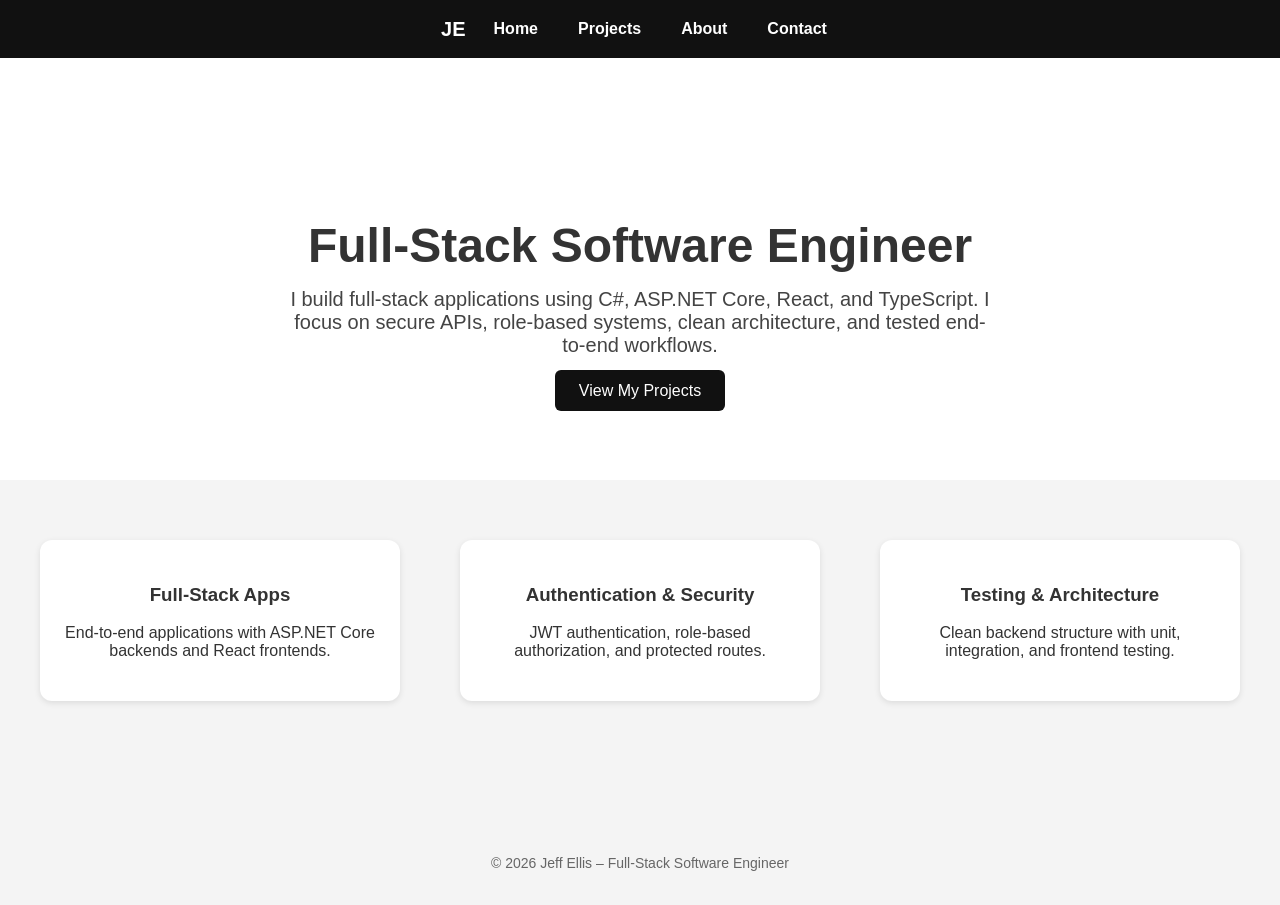
==== index.html @ 5e973299 "Init Website" ====
<!doctype html>
<html lang="en">
  <head>
    <meta charset="UTF-8" />
    <meta name="viewport" content="width=device-width, initial-scale=1.0" />
    <title>Jeff Ellis | Full-Stack Software Engineer</title>

    <link rel="icon" type="image/x-icon" href="favicon.ico" />
    <link rel="icon" type="image/png" sizes="32x32" href="favicon-32x32.png" />
    <link rel="icon" type="image/png" sizes="16x16" href="favicon-16x16.png" />
    <link rel="apple-touch-icon" sizes="192x192" href="favicon-192x192.png" />
    <link rel="stylesheet" href="css/styles.css" />
  </head>
  <body>
    <nav>
      <div class="logo">JE</div>

      <a href="index.html">Home</a>
      <a href="projects.html">Projects</a>
      <a href="about.html">About</a>
      <a href="contact.html">Contact</a>
    </nav>

    <main>
      <section class="hero">
        <h1>Full-Stack Software Engineer</h1>
        <p>
          I build full-stack applications using C#, ASP.NET Core, React, and
          TypeScript. I focus on secure APIs, role-based systems, clean
          architecture, and tested end-to-end workflows.
        </p>
        <a class="cta" href="projects.html">View My Projects</a>
      </section>

      <section class="highlights">
        <div class="highlight-card">
          <h3>Full-Stack Apps</h3>
          <p>
            End-to-end applications with ASP.NET Core backends and React
            frontends.
          </p>
        </div>
        <div class="highlight-card">
          <h3>Authentication & Security</h3>
          <p>
            JWT authentication, role-based authorization, and protected routes.
          </p>
        </div>
        <div class="highlight-card">
          <h3>Testing & Architecture</h3>
          <p>
            Clean backend structure with unit, integration, and frontend
            testing.
          </p>
        </div>
      </section>
    </main>
    <footer>
      <p>© 2026 Jeff Ellis – Full-Stack Software Engineer</p>
    </footer>
  </body>
</html>
---- css/styles.css ----
main {
    padding-bottom: 60px;
}

* {
    transition: 0.25s ease;
}

.cta {
    padding: 10px 20px;
    background: #111;
    color: #fff;
    text-decoration: none;
    border-radius: 5px;
}

.highlight-card, .project-card {
    background: white;
    padding: 20px;
    margin: 20px;
    border-radius: 10px;
}

/* Global Styles */
body {
    margin: 0;
    font-family: Arial, sans-serif;
    background-color: #f4f4f4;
    color: #333;
}

/* ===========================
   UNIVERSAL NAV RESET
=========================== */
nav, nav * {
    box-sizing: border-box;
    margin: 0;
    padding: 0;
}

/* ===========================
   BASE NAV (DESKTOP + TABLET)
=========================== */
nav {
    width: 100%;
    background: #111;
    color: white;
    display: flex;
    flex-wrap: wrap;        /* Allows wrapping without breaking layout */
    justify-content: center;
    align-items: center;
    padding: 12px 16px;
    gap: 16px;
}

/* Logo */
nav .logo {
    font-weight: 900;
    font-size: 20px;
    color: white;
}

/* Navigation Links */
nav a {
    color: white;
    text-decoration: none;
    font-weight: bold;
    padding: 8px 12px;
    border-radius: 4px;
    white-space: nowrap;
    font-size: 16px;
    flex-shrink: 0;         /* Prevent squishing */
}

nav a:hover {
    background: #333;
}

/* ===========================
   MOBILE NAV (Under 600px)
=========================== */
@media (max-width: 600px) {

    nav {
        justify-content: center;
        gap: 12px;
        padding: 12px 10px;
    }

    /* Logo gets its own clean row */
    nav .logo {
        flex-basis: 100%;
        text-align: center;
        font-size: 22px;
        margin-bottom: 4px;
    }

    /* Links stay in a perfect row */
    nav a {
        font-size: 14px;
        padding: 8px 10px;
        flex-grow: 0;
        flex-shrink: 0;
    }
}




/* Hero Section */
.hero {
    text-align: center;
    padding: 120px 20px 80px;
    background: white;
}

.hero h1 {
    font-size: 48px;
    margin-bottom: 15px;
}

.hero p {
    font-size: 20px;
    max-width: 700px;
    margin: 0 auto 25px;
    color: #444;
}

.cta {
    padding: 12px 24px;
    background: #111;
    color: white;
    text-decoration: none;
    border-radius: 6px;
    font-size: 16px;
}

.cta:hover {
    background: #333;
}

/* Highlights */
.highlights {
    display: grid;
    grid-template-columns: repeat(auto-fit, minmax(260px, 1fr));
    gap: 20px;
    padding: 40px 20px;
}

.highlight-card {
    background: white;
    padding: 25px;
    border-radius: 12px;
    box-shadow: 0 2px 6px rgba(0,0,0,0.1);
    text-align: center;
}

/* Project Page */
.projects-list {
    padding: 40px 20px;
}

.project-card {
    background: white;
    padding: 25px;
    border-radius: 12px;
    margin-bottom: 25px;
    box-shadow: 0 2px 6px rgba(0,0,0,0.1);
}

.project-card:hover {
    transform: translateY(-6px);
    box-shadow: 0 6px 14px rgba(0,0,0,0.12);
}


.project-card h2 {
    margin-top: 0;
}

.project-card a {
    display: inline-block;
    margin-top: 10px;
    padding: 8px 14px;
    background: #111;
    color: #fff;
    text-decoration: none;
    border-radius: 5px;
}

.project-card a:hover {
    background: #333;
}

/* About Page */
.about {
     max-width: 750px;
    margin: 0 auto;
    text-align: center;
    padding: 40px 25px 20px 25px;
    background: white;
    border-radius: 12px;
    box-shadow: 0 2px 6px rgba(0,0,0,0.1);
}

.about p {
    line-height: 1.6;
    margin-top: 15px;
    font-size: 1.03rem;
    margin-bottom: 16px;
    max-width: 650px;
    margin-left: auto;
    margin-right: auto;
}


.about h1 {
    margin-top: 0;
    font-size: 2.1rem;
    margin-bottom: 20px;
}

.about p:last-of-type {
    margin-bottom: 10px;
}


.playground-grid {
    display: grid;
    grid-template-columns: repeat(auto-fit, minmax(320px, 1fr));
    gap: 20px;
    margin-top: 20px;
}

.playground-card {
    display: flex;
    flex-direction: column;
    align-items: center;
    background: #f7f7f7;
    padding: 18px;
    border-radius: 10px;
}

.playground-card textarea {
    width: 100%;
    box-sizing: border-box;
    padding: 8px;
    margin-bottom: 10px;
    border-radius: 6px;
    border: 1px solid #ccc;
    font-family: inherit;
}

.playground-card button {
    padding: 8px 14px;
    background: #0077ff;
    color: white;
    border: none;
    border-radius: 6px;
    cursor: pointer;
    font-size: 14px;
    font-weight: bold;
}

.playground-card button:hover {
    background: #005fcc;
}

.playground-card pre {
    margin-top: 10px;
    margin-left: auto;
    margin-right: auto;
    font-size: 13px;
    background: #eee;
    padding: 10px;
    border-radius: 6px;
    overflow-x: auto;
    white-space: pre-wrap;
}
@media (max-width: 600px) {
    .playground-card pre {
        font-size: 12px;
        padding: 8px;
        max-width: 100%;
        overflow-wrap: break-word;
        white-space: pre-wrap;
        word-break: break-word;
    }
}


.contact {
    max-width: 750px;
    margin: 0 auto;
    text-align: center;
    padding: 40px 25px 50px 25px;
}

.contact-intro {
    font-size: 1.05rem;
    margin-bottom: 25px;
    line-height: 1.6;
    max-width: 600px;
    margin-left: auto;
    margin-right: auto;
}

.contact-details p {
    margin: 6px 0;
    font-size: 1.05rem;
}

.contact-details a {
    color: #0073e6;
    text-decoration: none;
}

.contact-details a:hover {
    text-decoration: underline;
}

.contact-buttons {
    margin-top: 30px;
    display: flex;
    justify-content: center;
    gap: 20px;
}

.contact-btn {
    background: black;
    color: white;
    padding: 12px 24px;
    border-radius: 6px;
    font-size: 1rem;
    text-decoration: none;
    display: inline-block;
}

.contact-btn:hover {
    background: #333;
}



footer {
    text-align: center;
    padding: 20px;
    color: #666;
    font-size: 14px;
}

pre {
    background: #f0f0f0;
    padding: 12px;
    border-radius: 8px;
    overflow-x: auto;
    margin: 15px 0;
    font-size: 14px;
    white-space: pre-wrap; 
}

.projects-list .project-card pre {
    margin-left: 0;
    margin-right: 0;
}



.inline-test {
    margin-top: 18px;
    padding: 15px;
    border-radius: 8px;
    background: #f7f7f7;
}

.inline-test h3 {
    margin-top: 0;
    font-size: 16px;
}

.inline-test input,
.inline-test textarea {
    width: 100%;
    box-sizing: border-box;
    padding: 8px;
    margin-bottom: 10px;
    border-radius: 6px;
    border: 1px solid #ccc;
    font-family: inherit;
}

.inline-test button {
    padding: 8px 14px;
    background: #0077ff;
    color: white;
    border: none;
    border-radius: 6px;
    cursor: pointer;
    font-size: 14px;
    font-weight: bold;
}

.inline-test button:hover {
    background: #005fcc;
}

.inline-test pre {
    margin-top: 10px;
    font-size: 13px;
}


.example-label {
    font-weight: bold;
    margin-bottom: 6px;
    display: block;
}

#rag-examples {
    width: 100%;
    padding: 8px;
    margin-bottom: 10px;
    border-radius: 6px;
    border: 1px solid #ccc;
    font-size: 14px;
}

.hint {
    font-size: 13px;
    color: #555;
    margin-top: 8px;
}

.profile-photo {
    width: 200px;
    height: auto;
    border-radius: 10px;
    display: block;
     margin: 10px auto 45px auto;
    box-shadow: 0 3px 8px rgba(0, 0, 0, 0.08);
    border: none;
}
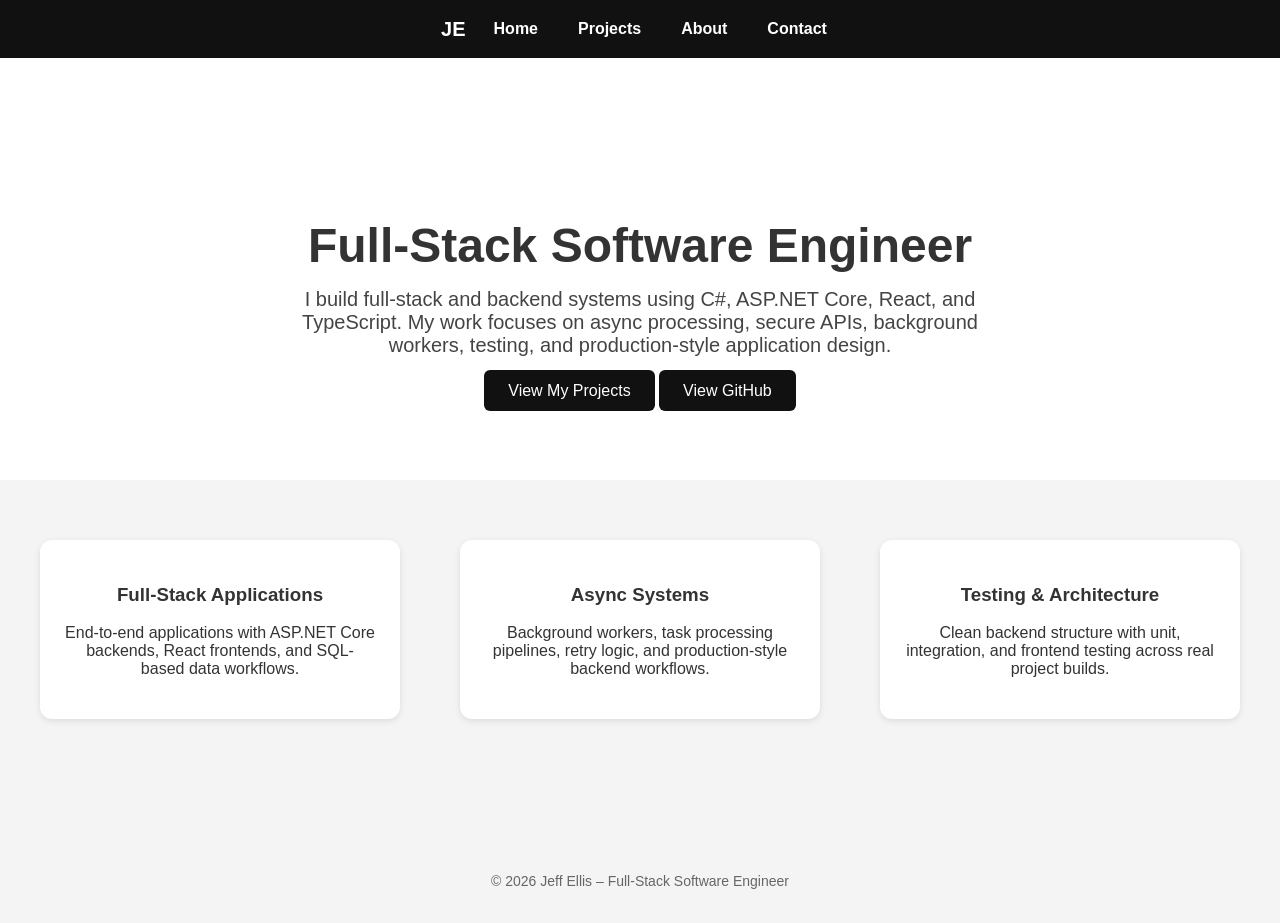
==== commit 950b1ab8: "Add new project - Task Processing System" ====
--- a/index.html
+++ b/index.html
@@ -25,36 +25,47 @@
       <section class="hero">
         <h1>Full-Stack Software Engineer</h1>
         <p>
-          I build full-stack applications using C#, ASP.NET Core, React, and
-          TypeScript. I focus on secure APIs, role-based systems, clean
-          architecture, and tested end-to-end workflows.
+          I build full-stack and backend systems using C#, ASP.NET Core, React,
+          and TypeScript. My work focuses on async processing, secure APIs,
+          background workers, testing, and production-style application design.
         </p>
         <a class="cta" href="projects.html">View My Projects</a>
+        <a
+          class="cta secondary"
+          href="https://github.com/jellis777"
+          target="_blank"
+          rel="noopener noreferrer"
+          >View GitHub</a
+        >
       </section>
 
       <section class="highlights">
         <div class="highlight-card">
-          <h3>Full-Stack Apps</h3>
+          <h3>Full-Stack Applications</h3>
           <p>
-            End-to-end applications with ASP.NET Core backends and React
-            frontends.
+            End-to-end applications with ASP.NET Core backends, React frontends,
+            and SQL-based data workflows.
           </p>
         </div>
+
         <div class="highlight-card">
-          <h3>Authentication & Security</h3>
+          <h3>Async Systems</h3>
           <p>
-            JWT authentication, role-based authorization, and protected routes.
+            Background workers, task processing pipelines, retry logic, and
+            production-style backend workflows.
           </p>
         </div>
+
         <div class="highlight-card">
           <h3>Testing & Architecture</h3>
           <p>
-            Clean backend structure with unit, integration, and frontend
-            testing.
+            Clean backend structure with unit, integration, and frontend testing
+            across real project builds.
           </p>
         </div>
       </section>
     </main>
+
     <footer>
       <p>© 2026 Jeff Ellis – Full-Stack Software Engineer</p>
     </footer>
